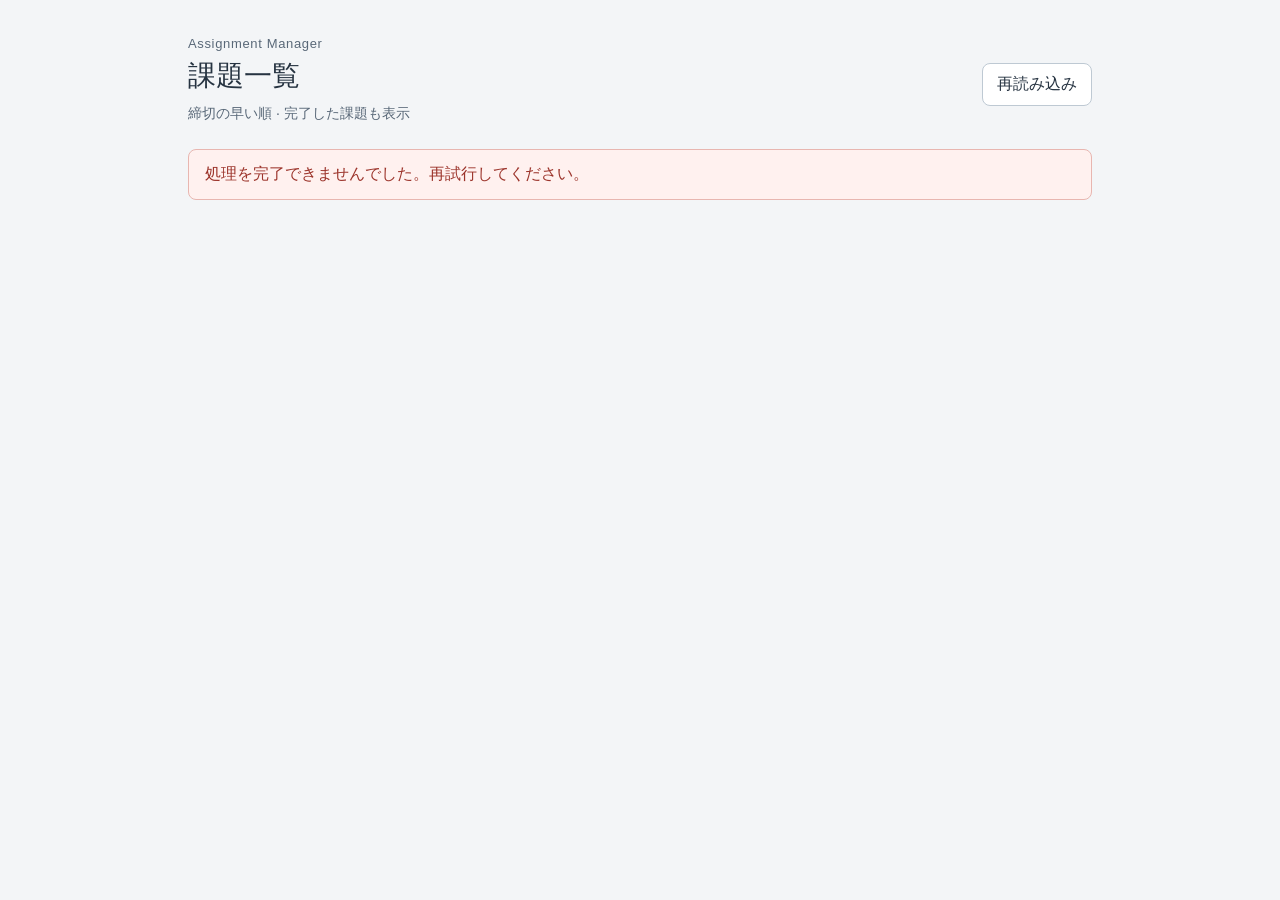
==== frontend/index.html @ cbb12e1e "Phase 8C1: デスクトップシェルと課題一覧UIを実装" ====
<!doctype html>
<html lang="ja">
  <head>
    <meta charset="UTF-8" />
    <meta name="viewport" content="width=device-width, initial-scale=1" />
    <title>Assignment Manager</title>
    <link rel="stylesheet" href="styles.css" />
    <script type="module" src="app.js"></script>
  </head>
  <body>
    <main>
      <header class="page-header">
        <div>
          <p class="eyebrow">Assignment Manager</p>
          <h1>課題一覧</h1>
          <p class="description">締切の早い順 · 完了した課題も表示</p>
        </div>
        <button id="reload" type="button">再読み込み</button>
      </header>
      <p id="error" class="error" role="alert" hidden></p>
      <p id="status" class="status" role="status" aria-live="polite">課題を読み込んでいます…</p>
      <section id="empty" class="empty" hidden>
        <h2>課題はまだありません</h2>
        <p>保存されている課題は0件です。</p>
      </section>
      <ul id="assignments" class="assignment-list" aria-label="課題一覧" aria-busy="true"></ul>
    </main>
  </body>
</html>
---- frontend/styles.css ----
:root {
  color-scheme: light dark;
  font-family: -apple-system, BlinkMacSystemFont, "Segoe UI", "Yu Gothic UI", sans-serif;
  color: #263341;
  background: #f3f5f7;
  font-synthesis: none;
}
* { box-sizing: border-box; }
body { margin: 0; }
main { max-width: 960px; margin: 0 auto; padding: 36px 28px 48px; }
.page-header { display: flex; align-items: center; justify-content: space-between; gap: 16px; }
.eyebrow { margin: 0 0 6px; font-size: 13px; letter-spacing: .05em; color: #596878; }
h1 { margin: 0; font-size: 28px; }
.description, .status { color: #596878; font-size: 14px; }
.description { margin: 10px 0; }
.status { min-height: 22px; margin: 18px 0 12px; }
button { border: 1px solid #bec9d3; border-radius: 8px; padding: 10px 14px; color: inherit; background: #fff; font: inherit; white-space: nowrap; cursor: pointer; }
button:disabled, input:disabled { cursor: wait; opacity: .6; }
button:hover:enabled { background: #e8eef3; }
button:focus-visible, input:focus-visible { outline: 3px solid #2578ba; outline-offset: 3px; }
.assignment-list { list-style: none; margin: 0; padding: 0; display: grid; gap: 12px; }
.assignment { display: flex; align-items: flex-start; gap: 20px; padding: 22px; background: #fff; border: 1px solid #d9e0e6; border-radius: 12px; }
.completion-control { display: grid; justify-items: center; gap: 8px; min-width: 44px; padding-top: 3px; cursor: pointer; }
input[type="checkbox"] { width: 22px; height: 22px; margin: 0; accent-color: #286ba1; cursor: pointer; }
.completion-text { font-size: 12px; color: #596878; }
.assignment-content { min-width: 0; flex: 1; overflow-wrap: anywhere; }
.assignment-title { margin: 0 0 10px; font-size: 18px; font-weight: 600; }
.deadline { margin: 0 0 12px; font-size: 14px; }
.course-line { display: flex; flex-wrap: wrap; align-items: center; gap: 8px; font-size: 13px; color: #596878; }
.origin { border: 1px solid #c6d5e1; border-radius: 5px; padding: 2px 7px; color: #355978; background: #edf4f9; white-space: nowrap; }
.submission { margin: 10px 0 0; font-size: 12px; color: #596878; }
.completed .assignment-title { color: #637181; text-decoration: line-through; }
.error { background: #fff1ef; color: #9c342b; border: 1px solid #e8b6b0; padding: 14px 16px; border-radius: 8px; overflow-wrap: anywhere; }
.empty { text-align: center; padding: 64px 20px; border: 1px dashed #c4cfd8; border-radius: 12px; background: #fff; }
.empty h2 { font-size: 20px; margin: 0 0 12px; }
.empty p { color: #596878; font-size: 14px; }
[hidden] { display: none !important; }
@media (max-width: 540px) {
  main { padding: 24px 16px; }
  h1 { font-size: 24px; }
  .assignment { padding: 18px 14px; gap: 12px; }
  button { padding: 9px 10px; font-size: 13px; }
}
@media (prefers-color-scheme: dark) {
  :root { color: #e2e8ef; background: #171d24; }
  .assignment, .empty, button { background: #232c35; border-color: #43515e; }
  .description, .status, .eyebrow, .course-line, .submission, .completion-text, .empty p { color: #b2bfcd; }
  .completed .assignment-title { color: #a0afbf; }
  .origin { color: #bedaf0; background: #283f50; border-color: #4f718a; }
  .error { background: #442923; color: #ffd1c8; border-color: #8d5144; }
  button:hover:enabled { background: #354350; }
}
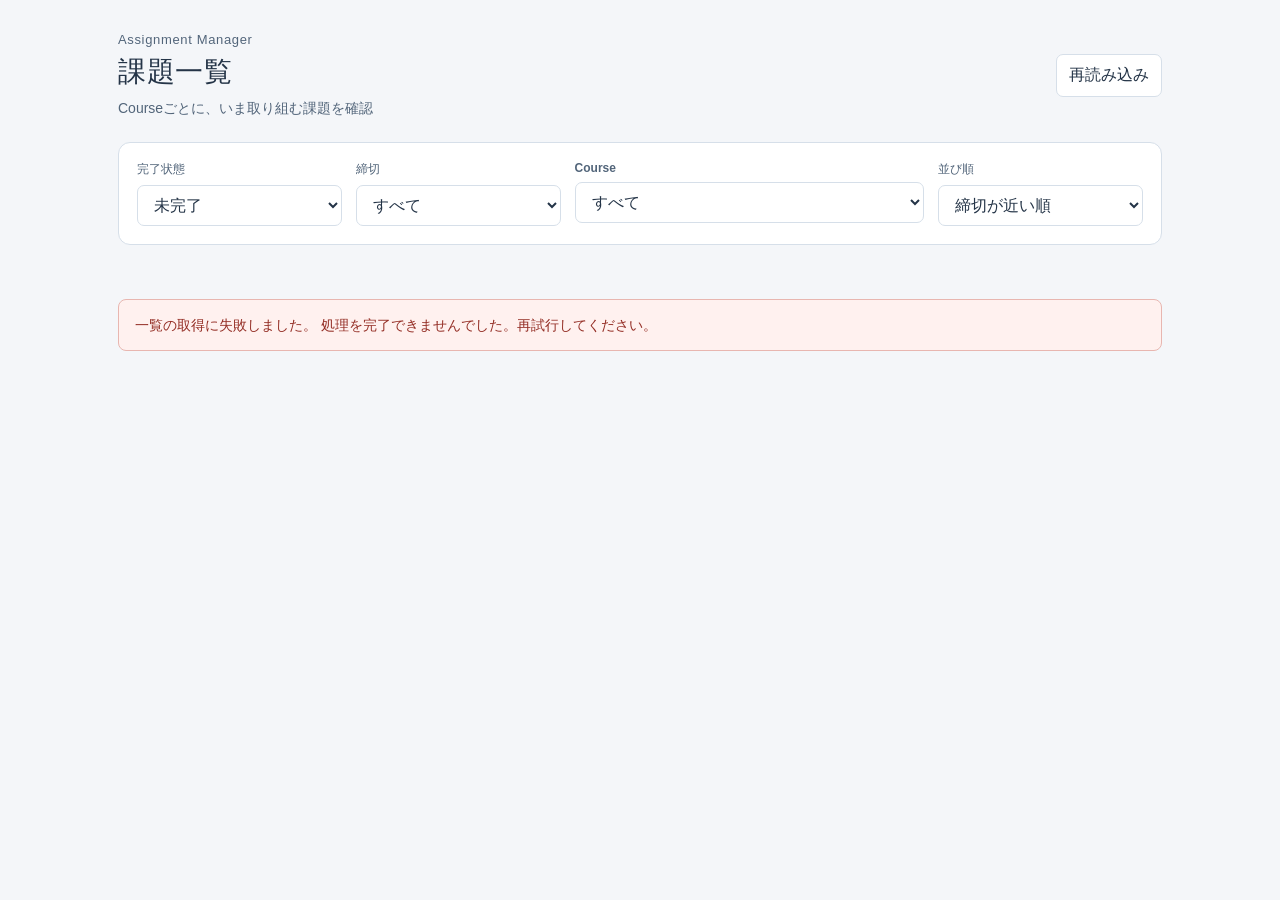
==== commit 910dee95: "Phase 8C2: 課題一覧UIの絞り込みと表示を拡張" ====
--- a/frontend/index.html
+++ b/frontend/index.html
@@ -13,17 +13,55 @@
         <div>
           <p class="eyebrow">Assignment Manager</p>
           <h1>課題一覧</h1>
-          <p class="description">締切の早い順 · 完了した課題も表示</p>
+          <p class="description">Courseごとに、いま取り組む課題を確認</p>
         </div>
         <button id="reload" type="button">再読み込み</button>
       </header>
+      <form id="filters" class="toolbar" aria-label="課題の表示条件">
+        <div class="field">
+          <label for="completion-filter">完了状態</label>
+          <select id="completion-filter" name="completion">
+            <option value="incomplete" selected>未完了</option>
+            <option value="all">すべて</option>
+            <option value="completed">完了済み</option>
+          </select>
+        </div>
+        <div class="field">
+          <label for="deadline-filter">締切</label>
+          <select id="deadline-filter" name="deadline">
+            <option value="all">すべて</option>
+            <option value="overdue">期限切れ</option>
+            <option value="today">今日</option>
+            <option value="within_seven_days">7日以内</option>
+          </select>
+        </div>
+        <div class="field course-field">
+          <label for="course-filter">Course</label>
+          <select id="course-filter" name="course">
+            <option value="all">すべて</option>
+            <option value="unassigned">未所属</option>
+          </select>
+        </div>
+        <div class="field">
+          <label for="sort">並び順</label>
+          <select id="sort" name="sort">
+            <option value="deadline">締切が近い順</option>
+            <option value="course">Course順</option>
+            <option value="title">タイトル順</option>
+          </select>
+        </div>
+      </form>
+      <div class="list-summary">
+        <p id="count" class="count"></p>
+        <p id="status" class="status" role="status" aria-live="polite">課題を読み込んでいます…</p>
+      </div>
       <p id="error" class="error" role="alert" hidden></p>
-      <p id="status" class="status" role="status" aria-live="polite">課題を読み込んでいます…</p>
       <section id="empty" class="empty" hidden>
-        <h2>課題はまだありません</h2>
-        <p>保存されている課題は0件です。</p>
+        <h2 id="empty-title"></h2>
+        <p id="empty-description"></p>
+        <button id="reset-filters" type="button" hidden>すべての課題を表示</button>
       </section>
-      <ul id="assignments" class="assignment-list" aria-label="課題一覧" aria-busy="true"></ul>
+      <div id="assignments" class="course-groups" aria-label="Courseごとの課題一覧" aria-busy="true"></div>
     </main>
   </body>
 </html>
--- a/frontend/styles.css
+++ b/frontend/styles.css
@@ -1,52 +1,79 @@
 :root {
   color-scheme: light dark;
   font-family: -apple-system, BlinkMacSystemFont, "Segoe UI", "Yu Gothic UI", sans-serif;
-  color: #263341;
-  background: #f3f5f7;
+  color: #243447;
+  background: #f4f6f9;
   font-synthesis: none;
+  --muted: #52657a;
+  --surface: #fff;
+  --border: #d6dfe9;
 }
 * { box-sizing: border-box; }
 body { margin: 0; }
-main { max-width: 960px; margin: 0 auto; padding: 36px 28px 48px; }
-.page-header { display: flex; align-items: center; justify-content: space-between; gap: 16px; }
-.eyebrow { margin: 0 0 6px; font-size: 13px; letter-spacing: .05em; color: #596878; }
-h1 { margin: 0; font-size: 28px; }
-.description, .status { color: #596878; font-size: 14px; }
-.description { margin: 10px 0; }
-.status { min-height: 22px; margin: 18px 0 12px; }
-button { border: 1px solid #bec9d3; border-radius: 8px; padding: 10px 14px; color: inherit; background: #fff; font: inherit; white-space: nowrap; cursor: pointer; }
-button:disabled, input:disabled { cursor: wait; opacity: .6; }
-button:hover:enabled { background: #e8eef3; }
-button:focus-visible, input:focus-visible { outline: 3px solid #2578ba; outline-offset: 3px; }
-.assignment-list { list-style: none; margin: 0; padding: 0; display: grid; gap: 12px; }
-.assignment { display: flex; align-items: flex-start; gap: 20px; padding: 22px; background: #fff; border: 1px solid #d9e0e6; border-radius: 12px; }
-.completion-control { display: grid; justify-items: center; gap: 8px; min-width: 44px; padding-top: 3px; cursor: pointer; }
+main { max-width: 1100px; margin: 0 auto; padding: 32px 28px 48px; }
+.page-header { display: flex; align-items: center; justify-content: space-between; gap: 16px; margin-bottom: 24px; }
+.eyebrow { margin: 0 0 6px; font-size: 13px; letter-spacing: .05em; color: var(--muted); }
+h1 { margin: 0; font-size: 28px; letter-spacing: .02em; }
+.description { margin: 9px 0 0; color: var(--muted); font-size: 14px; }
+button, select { border: 1px solid var(--border); border-radius: 7px; padding: 10px 12px; color: inherit; background: var(--surface); font: inherit; }
+button { cursor: pointer; white-space: nowrap; }
+button:hover:enabled { background: #e8eef5; }
+button:disabled, select:disabled, input:disabled { cursor: wait; opacity: .7; }
+button:focus-visible, select:focus-visible, input:focus-visible { outline: 3px solid #287fbf; outline-offset: 3px; }
+.toolbar { display: flex; flex-wrap: wrap; gap: 14px; padding: 18px; border: 1px solid var(--border); border-radius: 12px; background: var(--surface); }
+.field { flex: 1 1 135px; min-width: 0; }
+.course-field { flex: 2 1 210px; }
+.field label { display: block; font-size: 12px; font-weight: 600; margin-bottom: 7px; color: var(--muted); }
+.field select { width: 100%; min-width: 0; cursor: pointer; }
+.list-summary { display: flex; flex-wrap: wrap; align-items: baseline; gap: 4px 18px; min-height: 40px; margin-top: 14px; }
+.count, .status { margin: 0 0 12px; font-size: 13px; color: var(--muted); }
+.status { flex: 1; }
+.course-groups { display: grid; gap: 26px; }
+.group-header { display: flex; flex-wrap: wrap; gap: 8px; align-items: center; margin: 0 2px 10px; }
+.group-title { margin: 0; font-size: 17px; font-weight: 650; overflow-wrap: anywhere; }
+.group-count { margin-left: auto; color: var(--muted); font-size: 12px; white-space: nowrap; }
+.origin { border: 1px solid #c5d5e5; border-radius: 5px; padding: 2px 7px; color: #345b7c; background: #eaf2f9; font-size: 11px; white-space: nowrap; }
+.label-note { font-size: 11px; color: var(--muted); }
+.assignment-list { list-style: none; margin: 0; padding: 0; border: 1px solid var(--border); border-radius: 10px; background: var(--surface); overflow: hidden; }
+.assignment { display: flex; align-items: flex-start; gap: 18px; padding: 18px 20px; border-bottom: 1px solid var(--border); }
+.assignment:last-child { border-bottom: 0; }
+.assignment.overdue { border-left: 3px solid #b23e37; padding-left: 17px; }
+.completion-control { display: grid; justify-items: center; gap: 7px; min-width: 48px; padding-top: 2px; cursor: pointer; }
 input[type="checkbox"] { width: 22px; height: 22px; margin: 0; accent-color: #286ba1; cursor: pointer; }
-.completion-text { font-size: 12px; color: #596878; }
+.completion-text { font-size: 11px; color: var(--muted); white-space: nowrap; }
 .assignment-content { min-width: 0; flex: 1; overflow-wrap: anywhere; }
-.assignment-title { margin: 0 0 10px; font-size: 18px; font-weight: 600; }
-.deadline { margin: 0 0 12px; font-size: 14px; }
-.course-line { display: flex; flex-wrap: wrap; align-items: center; gap: 8px; font-size: 13px; color: #596878; }
-.origin { border: 1px solid #c6d5e1; border-radius: 5px; padding: 2px 7px; color: #355978; background: #edf4f9; white-space: nowrap; }
-.submission { margin: 10px 0 0; font-size: 12px; color: #596878; }
-.completed .assignment-title { color: #637181; text-decoration: line-through; }
-.error { background: #fff1ef; color: #9c342b; border: 1px solid #e8b6b0; padding: 14px 16px; border-radius: 8px; overflow-wrap: anywhere; }
-.empty { text-align: center; padding: 64px 20px; border: 1px dashed #c4cfd8; border-radius: 12px; background: #fff; }
+.title-line { display: flex; flex-wrap: wrap; align-items: center; gap: 8px; margin-bottom: 8px; }
+.assignment-title { margin: 0; font-size: 16px; font-weight: 600; line-height: 1.5; }
+.deadline { margin: 0; font-size: 13px; line-height: 1.5; }
+.submission { margin: 6px 0 0; font-size: 12px; color: var(--muted); }
+.status-badge { padding: 2px 8px; border-radius: 5px; font-size: 11px; font-weight: 600; white-space: nowrap; }
+.badge-overdue { background: #ffebe8; color: #a42f29; }
+.badge-today { background: #fff0ce; color: #785200; }
+.badge-upcoming { background: #e8f2fc; color: #245c91; }
+.completed .assignment-title { color: #52657a; text-decoration: line-through; }
+.error { margin: 0 0 18px; background: #fff1ef; color: #942e25; border: 1px solid #e8b6b0; padding: 14px 16px; border-radius: 8px; font-size: 14px; line-height: 1.6; overflow-wrap: anywhere; }
+.empty { text-align: center; padding: 58px 20px; border: 1px dashed #bdcbd9; border-radius: 12px; background: var(--surface); }
 .empty h2 { font-size: 20px; margin: 0 0 12px; }
-.empty p { color: #596878; font-size: 14px; }
+.empty p { color: var(--muted); font-size: 14px; margin: 0 0 20px; }
 [hidden] { display: none !important; }
 @media (max-width: 540px) {
-  main { padding: 24px 16px; }
+  main { padding: 22px 16px; }
   h1 { font-size: 24px; }
-  .assignment { padding: 18px 14px; gap: 12px; }
+  .page-header { align-items: flex-start; }
+  .toolbar { padding: 14px; gap: 12px; }
+  .field, .course-field { flex: 1 1 140px; }
+  .assignment { padding: 16px 12px; gap: 10px; }
+  .assignment.overdue { padding-left: 9px; }
   button { padding: 9px 10px; font-size: 13px; }
 }
 @media (prefers-color-scheme: dark) {
-  :root { color: #e2e8ef; background: #171d24; }
-  .assignment, .empty, button { background: #232c35; border-color: #43515e; }
-  .description, .status, .eyebrow, .course-line, .submission, .completion-text, .empty p { color: #b2bfcd; }
-  .completed .assignment-title { color: #a0afbf; }
-  .origin { color: #bedaf0; background: #283f50; border-color: #4f718a; }
+  :root { color: #e2e8ef; background: #171e27; --surface: #232e3b; --border: #42536a; --muted: #b4c3d4; }
+  .completed .assignment-title { color: #b4c3d4; }
+  .origin { color: #bddbf3; background: #29425a; border-color: #52738e; }
+  .badge-overdue { background: #573331; color: #ffbbb3; }
+  .badge-today { background: #4d4027; color: #f7d88f; }
+  .badge-upcoming { background: #2a4260; color: #c0ddff; }
+  .assignment.overdue { border-left-color: #e8897d; }
   .error { background: #442923; color: #ffd1c8; border-color: #8d5144; }
-  button:hover:enabled { background: #354350; }
+  button:hover:enabled { background: #35465b; }
 }
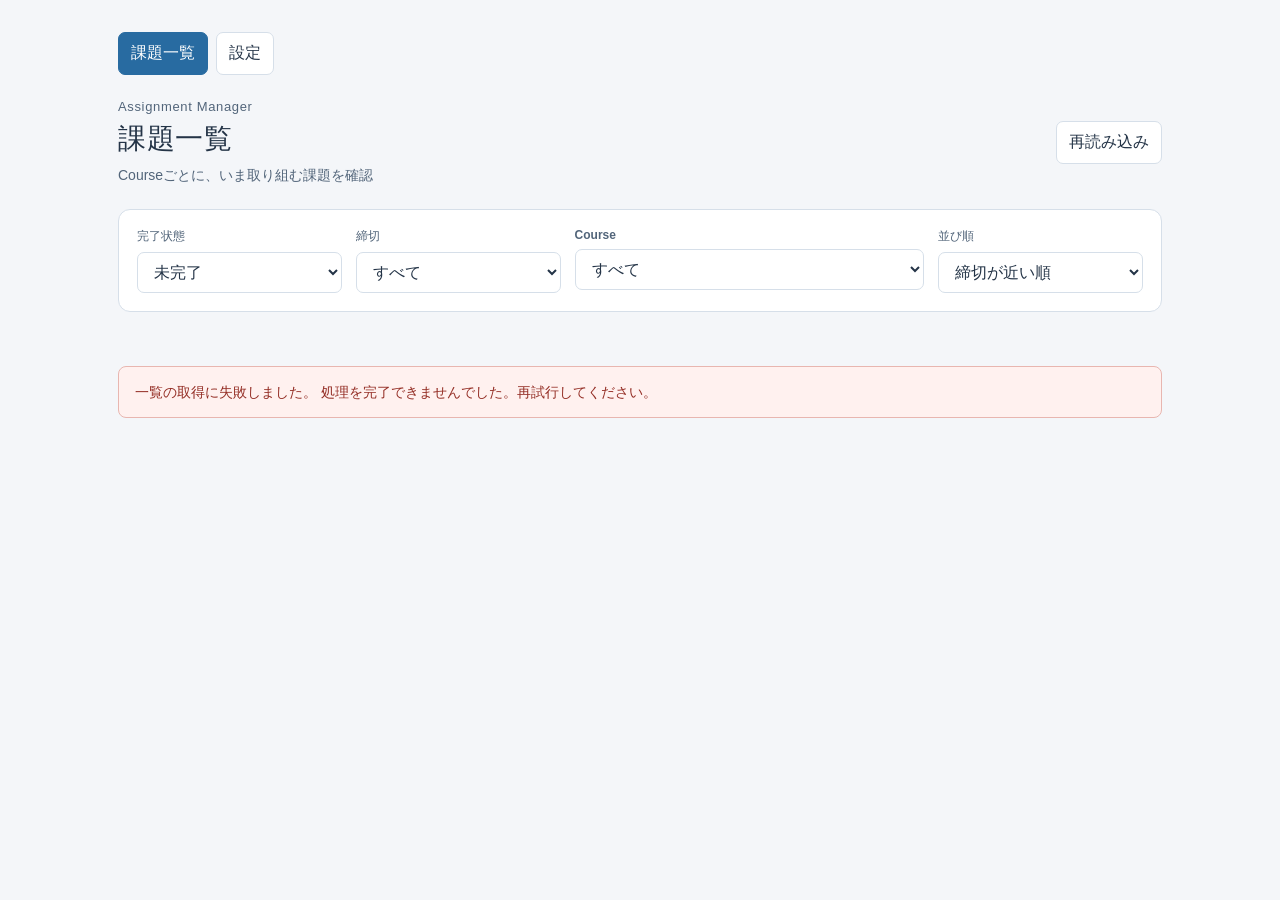
==== commit 0cfeee02: "Phase 8D1: 設定とOS credential保存を実装" ====
--- a/frontend/index.html
+++ b/frontend/index.html
@@ -6,9 +6,15 @@
     <title>Assignment Manager</title>
     <link rel="stylesheet" href="styles.css" />
     <script type="module" src="app.js"></script>
+    <script type="module" src="settings_view.js"></script>
   </head>
   <body>
     <main>
+      <nav class="view-navigation" aria-label="画面切り替え">
+        <button id="show-list" type="button" aria-controls="list-view" aria-pressed="true">課題一覧</button>
+        <button id="show-settings" type="button" aria-controls="settings-view" aria-pressed="false">設定</button>
+      </nav>
+      <div id="list-view">
       <header class="page-header">
         <div>
           <p class="eyebrow">Assignment Manager</p>
@@ -62,6 +68,61 @@
         <button id="reset-filters" type="button" hidden>すべての課題を表示</button>
       </section>
       <div id="assignments" class="course-groups" aria-label="Courseごとの課題一覧" aria-busy="true"></div>
+      </div>
+      <section id="settings-view" aria-labelledby="settings-title" aria-busy="false" hidden>
+        <header class="page-header">
+          <div>
+            <p class="eyebrow">Assignment Manager</p>
+            <h1 id="settings-title">設定</h1>
+            <p class="description">MoodleとWebClassの接続情報を保存</p>
+          </div>
+          <button id="settings-reload" type="button">状態を確認</button>
+        </header>
+        <p class="settings-note">URL・大学ID・passwordはOSの認証情報ストアへ保存します。保存済みの値は表示しません。ここで保存しても同期やログインは行いません。</p>
+        <p id="settings-error" class="error" role="alert" hidden></p>
+        <p id="settings-message" class="status" role="status" aria-live="polite"></p>
+        <div class="settings-cards">
+          <section class="settings-card" aria-labelledby="moodle-title">
+            <div class="settings-card-header">
+              <h2 id="moodle-title">Moodle</h2>
+              <span id="moodle-status" class="configured-status">未確認</span>
+            </div>
+            <p class="settings-description">Course関連のcalendar URLを保存します。URLを更新しても同じfeedとして扱います。</p>
+            <form id="moodle-form" autocomplete="off">
+              <div class="field">
+                <label for="moodle-url">Calendar URL</label>
+                <input id="moodle-url" name="moodle-url" type="password" inputmode="url" autocomplete="off" autocapitalize="off" spellcheck="false" required aria-describedby="moodle-help" />
+                <p id="moodle-help" class="input-help">HTTPS URLを入力してください。tokenを含むため、入力内容は伏せて表示します。</p>
+              </div>
+              <div class="settings-actions">
+                <button id="moodle-save" type="submit">保存</button>
+                <button id="moodle-remove" class="remove-button" type="button" disabled>Moodle設定を削除</button>
+              </div>
+            </form>
+          </section>
+          <section class="settings-card" aria-labelledby="webclass-title">
+            <div class="settings-card-header">
+              <h2 id="webclass-title">WebClass</h2>
+              <span id="webclass-status" class="configured-status">未確認</span>
+            </div>
+            <p class="settings-description">大学IDとpasswordを一組で保存します。この画面では認証の正当性を確認しません。</p>
+            <form id="webclass-form" autocomplete="off">
+              <div class="field">
+                <label for="webclass-id">大学ID</label>
+                <input id="webclass-id" name="webclass-id" type="text" autocomplete="off" autocapitalize="off" spellcheck="false" required />
+              </div>
+              <div class="field">
+                <label for="webclass-password">Password</label>
+                <input id="webclass-password" name="webclass-password" type="password" autocomplete="off" required />
+              </div>
+              <div class="settings-actions">
+                <button id="webclass-save" type="submit">保存</button>
+                <button id="webclass-remove" class="remove-button" type="button" disabled>WebClass認証情報を削除</button>
+              </div>
+            </form>
+          </section>
+        </div>
+      </section>
     </main>
   </body>
 </html>
--- a/frontend/styles.css
+++ b/frontend/styles.css
@@ -15,7 +15,7 @@
 .eyebrow { margin: 0 0 6px; font-size: 13px; letter-spacing: .05em; color: var(--muted); }
 h1 { margin: 0; font-size: 28px; letter-spacing: .02em; }
 .description { margin: 9px 0 0; color: var(--muted); font-size: 14px; }
-button, select { border: 1px solid var(--border); border-radius: 7px; padding: 10px 12px; color: inherit; background: var(--surface); font: inherit; }
+button, select, input:not([type="checkbox"]) { border: 1px solid var(--border); border-radius: 7px; padding: 10px 12px; color: inherit; background: var(--surface); font: inherit; }
 button { cursor: pointer; white-space: nowrap; }
 button:hover:enabled { background: #e8eef5; }
 button:disabled, select:disabled, input:disabled { cursor: wait; opacity: .7; }
@@ -56,6 +56,21 @@
 .empty h2 { font-size: 20px; margin: 0 0 12px; }
 .empty p { color: var(--muted); font-size: 14px; margin: 0 0 20px; }
 [hidden] { display: none !important; }
+.view-navigation { display: flex; gap: 8px; margin-bottom: 24px; }
+.view-navigation button[aria-pressed="true"] { background: #286ba1; color: white; border-color: #286ba1; }
+.settings-note { color: var(--muted); font-size: 13px; line-height: 1.7; margin: 0 0 20px; }
+.settings-cards { display: grid; gap: 20px; }
+.settings-card { padding: 22px; border: 1px solid var(--border); border-radius: 12px; background: var(--surface); }
+.settings-card-header { display: flex; align-items: center; justify-content: space-between; gap: 12px; }
+.settings-card h2 { margin: 0; font-size: 19px; }
+.configured-status { border: 1px solid var(--border); border-radius: 5px; padding: 3px 9px; font-size: 12px; color: var(--muted); }
+.configured-status[data-state="configured"] { color: #245c91; background: #e8f2fc; }
+.settings-description, .input-help { font-size: 13px; line-height: 1.6; color: var(--muted); }
+.settings-card .field { margin-top: 16px; }
+.settings-card input { width: 100%; }
+.input-help { margin: 7px 0 0; font-size: 12px; }
+.settings-actions { display: flex; flex-wrap: wrap; gap: 10px; margin-top: 18px; }
+.remove-button { color: #a42f29; }
 @media (max-width: 540px) {
   main { padding: 22px 16px; }
   h1 { font-size: 24px; }
@@ -64,6 +79,7 @@
   .field, .course-field { flex: 1 1 140px; }
   .assignment { padding: 16px 12px; gap: 10px; }
   .assignment.overdue { padding-left: 9px; }
+  .settings-card { padding: 16px; }
   button { padding: 9px 10px; font-size: 13px; }
 }
 @media (prefers-color-scheme: dark) {
@@ -76,4 +92,6 @@
   .assignment.overdue { border-left-color: #e8897d; }
   .error { background: #442923; color: #ffd1c8; border-color: #8d5144; }
   button:hover:enabled { background: #35465b; }
+  .configured-status[data-state="configured"] { color: #c0ddff; background: #2a4260; }
+  .remove-button { color: #ffbbb3; }
 }
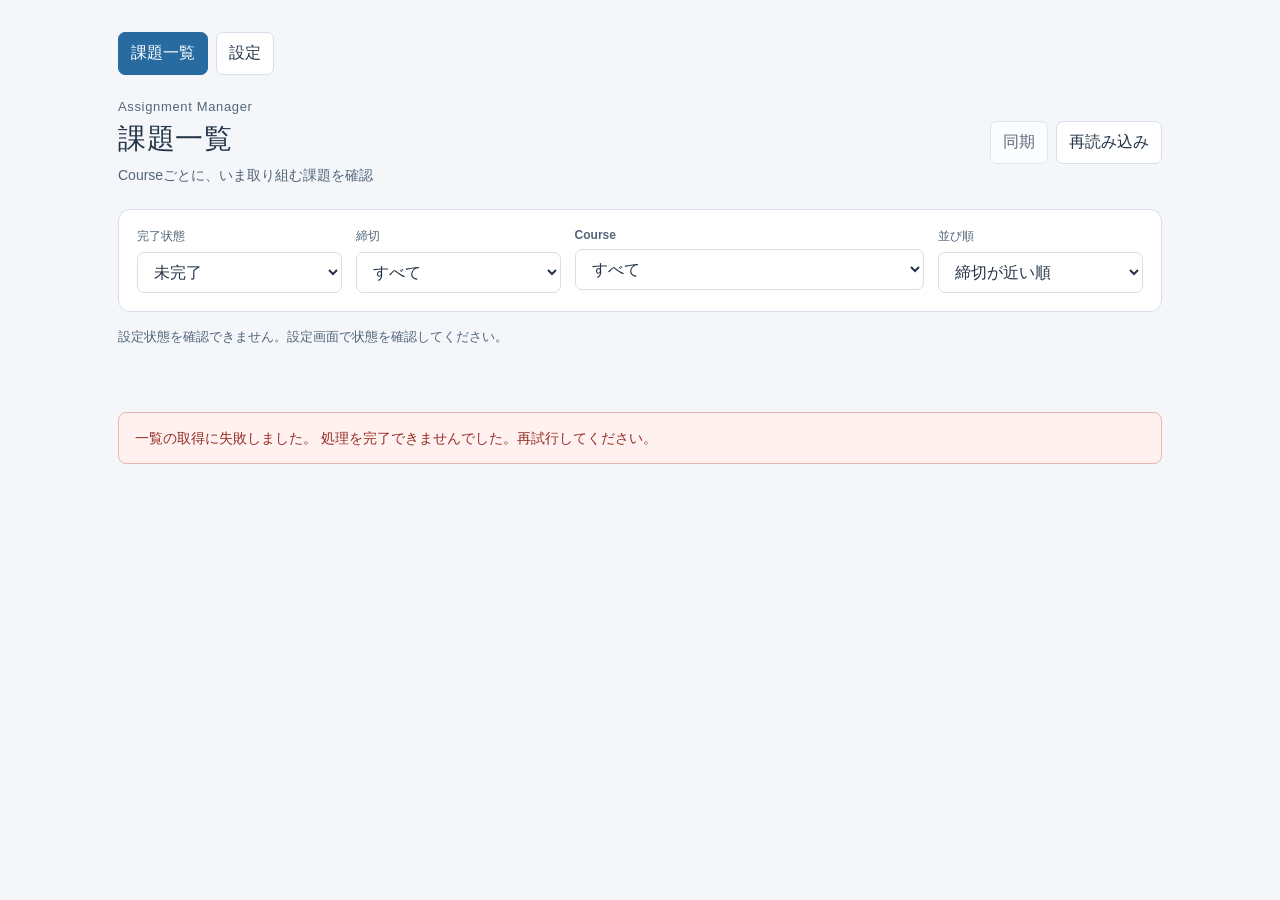
==== commit 5a0b37f7: "Phase 8D2: デスクトップ同期を接続してWindows MVPを完成" ====
--- a/frontend/index.html
+++ b/frontend/index.html
@@ -21,7 +21,10 @@
           <h1>課題一覧</h1>
           <p class="description">Courseごとに、いま取り組む課題を確認</p>
         </div>
-        <button id="reload" type="button">再読み込み</button>
+        <div class="header-actions">
+          <button id="sync-now" type="button" disabled>同期</button>
+          <button id="reload" type="button">再読み込み</button>
+        </div>
       </header>
       <form id="filters" class="toolbar" aria-label="課題の表示条件">
         <div class="field">
@@ -57,6 +60,11 @@
           </select>
         </div>
       </form>
+      <section id="sync-panel" class="sync-panel" aria-label="同期結果" aria-busy="false">
+        <p id="sync-message" class="status" role="status" aria-live="polite"></p>
+        <ul id="sync-results" aria-live="polite"></ul>
+        <p id="sync-error" class="error" role="alert" hidden></p>
+      </section>
       <div class="list-summary">
         <p id="count" class="count"></p>
         <p id="status" class="status" role="status" aria-live="polite">課題を読み込んでいます…</p>
@@ -81,6 +89,10 @@
         <p class="settings-note">URL・大学ID・passwordはOSの認証情報ストアへ保存します。保存済みの値は表示しません。ここで保存しても同期やログインは行いません。</p>
         <p id="settings-error" class="error" role="alert" hidden></p>
         <p id="settings-message" class="status" role="status" aria-live="polite"></p>
+        <div class="startup-setting">
+          <label for="startup-sync"><input id="startup-sync" type="checkbox" disabled />起動時に同期する</label>
+          <p class="input-help">最初にローカルの課題を表示してから同期します。初期設定はOFFです。</p>
+        </div>
         <div class="settings-cards">
           <section class="settings-card" aria-labelledby="moodle-title">
             <div class="settings-card-header">
--- a/frontend/styles.css
+++ b/frontend/styles.css
@@ -71,6 +71,15 @@
 .input-help { margin: 7px 0 0; font-size: 12px; }
 .settings-actions { display: flex; flex-wrap: wrap; gap: 10px; margin-top: 18px; }
 .remove-button { color: #a42f29; }
+.header-actions { display: flex; flex-wrap: wrap; justify-content: flex-end; gap: 8px; }
+.sync-panel { margin-top: 16px; font-size: 13px; }
+.sync-panel .status:empty { display: none; }
+#sync-results { list-style: none; margin: 0; padding: 0; display: grid; gap: 6px; }
+.sync-result { line-height: 1.6; overflow-wrap: anywhere; }
+.sync-failed { color: #a42f29; }
+.sync-missing { color: var(--muted); }
+.startup-setting { margin-bottom: 22px; padding: 18px; border: 1px solid var(--border); border-radius: 10px; background: var(--surface); }
+.startup-setting label { display: flex; align-items: center; gap: 10px; cursor: pointer; font-size: 14px; }
 @media (max-width: 540px) {
   main { padding: 22px 16px; }
   h1 { font-size: 24px; }
@@ -94,4 +103,5 @@
   button:hover:enabled { background: #35465b; }
   .configured-status[data-state="configured"] { color: #c0ddff; background: #2a4260; }
   .remove-button { color: #ffbbb3; }
+  .sync-failed { color: #ffbbb3; }
 }
